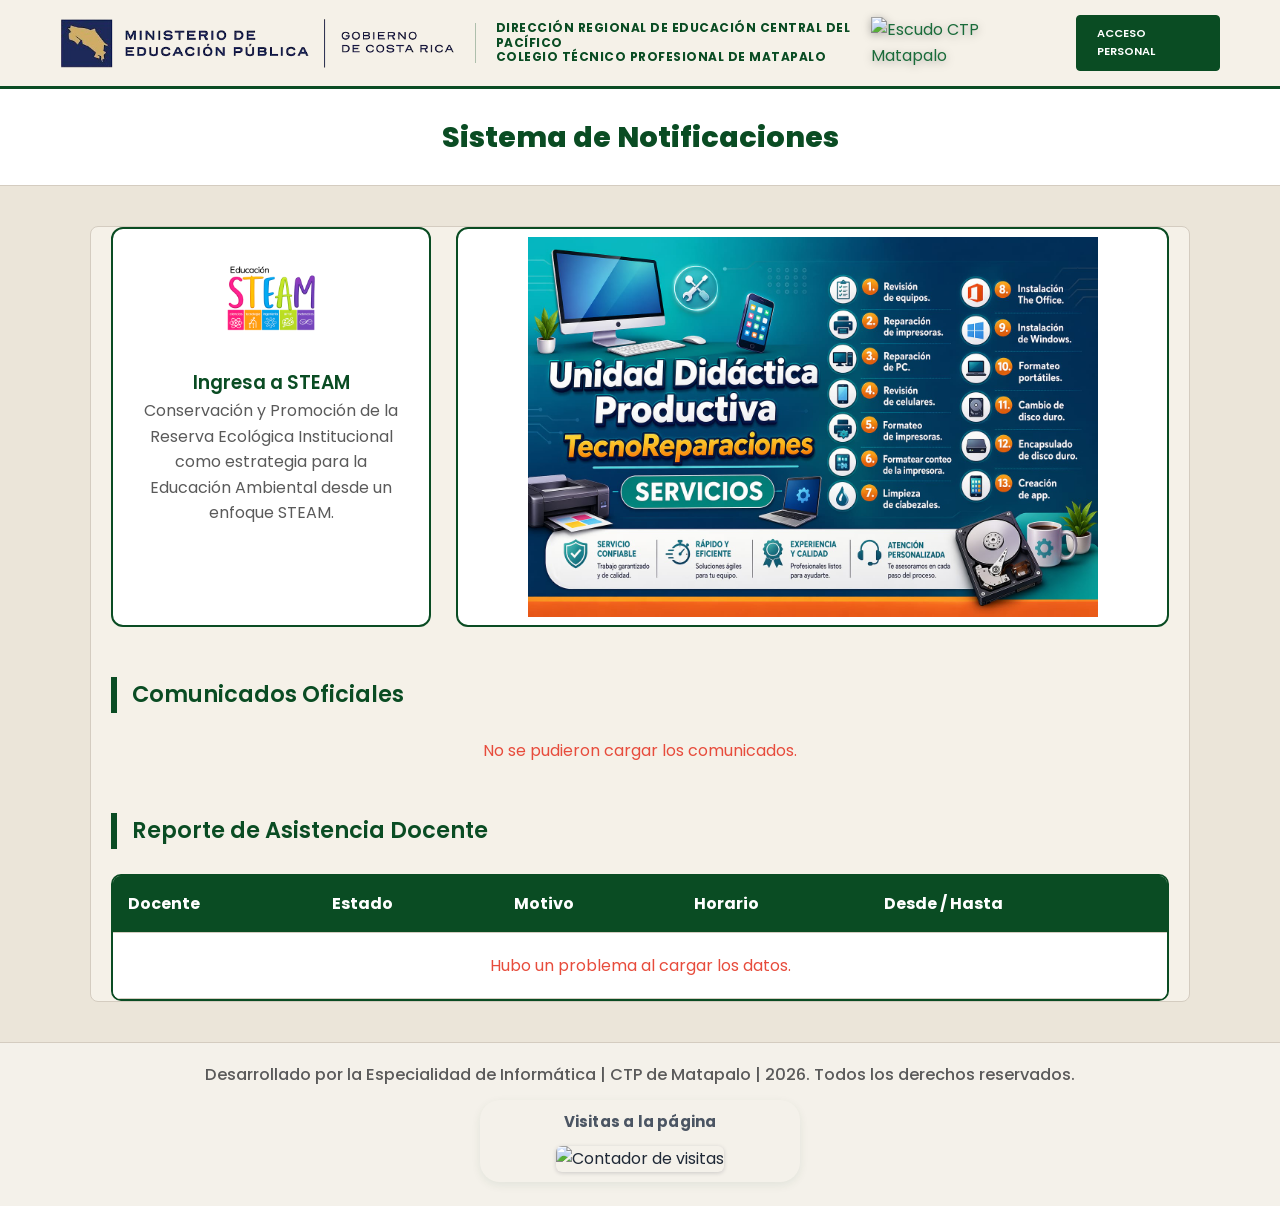
==== index.html @ ef83e0b7 "fix: use Costa Rica timezone for date filters" ====
﻿<!DOCTYPE html>
<html lang="es">

<head>
    <meta charset="UTF-8">
    <meta name="viewport" content="width=device-width, initial-scale=1.0">
    <title>CTP de Matapalo - Sitio Oficial </title>
    <link rel="icon" type="image/png" href="img/logo_colegio_nuevo.png">


    <link href="https://fonts.googleapis.com/css2?family=Poppins:wght@300;400;600;700&display=swap" rel="stylesheet">
    <link rel="stylesheet" href="css/stylo.css">
    <style>
        .site-footer {
            margin-top: 34px;
            padding: 20px 16px 24px;
            border-top: 1px solid var(--borde);
            background: rgba(255, 255, 255, 0.45);
        }
        .footer-content {
            max-width: 1100px;
            margin: 0 auto;
            text-align: center;
            color: #1f2937;
        }
        .footer-content p {
            margin: 0;
            font-size: 1.02rem;
            line-height: 1.5;
        }
        .footer-visitas {
            margin-top: 12px;
            display: flex;
            justify-content: center;
            align-items: center;
            gap: 12px;
            margin-left: auto;
            margin-right: auto;
            box-shadow: 0 3px 10px rgba(10, 76, 35, 0.08);
        }
        .footer-visitas-label {
            color: #4b5563;
            font-weight: 700;
            font-size: 0.94rem;
            letter-spacing: 0.2px;
        }
        .footer-visitas-badge {
            max-width: 100%;
            height: auto;
            border-radius: 6px;
            box-shadow: 0 1px 4px rgba(17, 24, 39, 0.18);
        }
        @media (max-width: 600px) {
            .site-footer { padding: 18px 12px 22px; }
            .footer-content p { font-size: 0.95rem; }
            .footer-visitas { gap: 8px; padding: 9px 10px; border-radius: 14px; }
            .footer-visitas-label { font-size: 0.9rem; }
        }
    </style>
</head>

<body class="page-index">

    <header class="header">
        <div class="header-container">
            <div class="header-logos-left">
                <img src="img/LOGO_MEP-removebg-preview.png" class="logo-mep" alt="MEP Costa Rica">
                <div class="divider"></div>
                <div class="logo-gobierno">
                    <strong>Dirección Regional de Educación Central del Pacífico</strong><br>
                    <strong>Colegio Técnico Profesional de Matapalo</strong><br>
                </div>
            </div>

            <div class="nav-right">
                <a href="index.html" title="Inicio">
                    <img src="img/logo_colegio_nuevo.png" class="logo-escudo" alt="Escudo CTP Matapalo">
                </a>
                <a href="registrarme.html" class="btn-login">Acceso Personal</a>
            </div>
        </div>
    </header>

    <section class="main-title-bar">
        <h1><i class="fas fa-bell"></i> Sistema de Notificaciones</h1>
    </section>

    <main class="container">
        <div class="grid-superior">
            <section class="card-steam">
                <a href="galeria.html"><img src="img/steam.png" alt="STEAM"></a>
                <h3>Ingresa a STEAM</h3>
                <p>Conservación y Promoción de la Reserva Ecológica Institucional como estrategia para la Educación Ambiental desde un enfoque STEAM. </p>
            </section>

            <section class="carousel-box">
                <div class="carousel">
                    <div class="slides" id="slides">
                        <img src="img/info.jpeg" alt="Actividad institucional 1">
                        <img src="img/20abril2.jpeg" alt="Actividad institucional 2">
                        <img src="img/huevos1.jpeg" alt="Actividad institucional 3">
                        <img src="img/ciencia.jpeg" alt="Actividad institucional 4">
                        <img src="img/cuatro.jpeg" alt="Actividad institucional 5">
                        <img src="img/lau.jpeg" alt="Actividad institucional 6">
                        <img src="img/23ab.jpeg" alt="Actividad institucional 7">
                        <img src="img/23abb.jpeg" alt="Actividad institucional 8">
                        <img src="img/23abbb.jpeg" alt="Actividad institucional 9">
                    </div>
                </div>
            </section>
        </div>

        <section>
            <h2 class="titulo-seccion">Comunicados Oficiales</h2>
            <div class="comunicados-grid" id="contenedorComunicados">
                <p style="text-align: center; grid-column: 1/-1;">Cargando anuncios oficiales...</p>
            </div>
        </section>

        <section style="margin-top: 50px;">
            <h2 class="titulo-seccion">Reporte de Asistencia Docente</h2>
            <div class="tabla-scroll">
                <div class="tabla-container">
                    <table>
                        <thead>
                            <tr>
                                <th>Docente</th>
                                <th>Estado</th>
                                <th>Motivo</th>
                                <th>Horario</th>
                                <th>Desde / Hasta</th>
                            </tr>
                        </thead>
                        <tbody id="tablaAusencias">
                            <tr>
                                <td colspan="4" style="text-align:center; padding: 30px; color: #666;"><i class="fas fa-spinner fa-spin"></i> Actualizando datos...</td>
                            </tr>
                        </tbody>
                    </table>
                </div>
            </div>
        </section>
    </main>

    <script>
        let idx = 0;
        setInterval(() => {
            const slides = document.getElementById("slides");
            if (slides) {
                idx = (idx + 1) % slides.children.length;
                slides.style.transform = `translateX(-${idx * 100}%)`;
            }
        }, 5000);

        const SUPABASE_URL = 'https://etdcmuikvtnqfcnlvodh.supabase.co';
        const SUPABASE_KEY = 'eyJhbGciOiJIUzI1NiIsInR5cCI6IkpXVCJ9.eyJpc3MiOiJzdXBhYmFzZSIsInJlZiI6ImV0ZGNtdWlrdnRucWZjbmx2b2RoIiwicm9sZSI6ImFub24iLCJpYXQiOjE3NzU1OTQ1ODcsImV4cCI6MjA5MTE3MDU4N30.8JHWlTxYRSYEkpipqesHVBKn7QomTXJYHp6Nm6SzU4A';

        const headers = {
            "apikey": SUPABASE_KEY,
            "Authorization": `Bearer ${SUPABASE_KEY}`,
            "Content-Type": "application/json"
        };

        async function cargarComunicados() {
            const contenedor = document.getElementById("contenedorComunicados");
            try {
                const res = await fetch(`${SUPABASE_URL}/rest/v1/comunicados?select=*&order=creado_en.desc&limit=6`, {
                    headers
                });
                const datos = await res.json();
                if (!datos || datos.length === 0) {
                    contenedor.innerHTML = "<p style='grid-column:1/-1; text-align:center; color: #666;'><i class='fas fa-info-circle' style='color: #3498db; font-size: 1.5rem; display:block; margin-bottom: 10px;'></i>No hay anuncios institucionales recientes.</p>";
                    return;
                }
                contenedor.innerHTML = "";
                datos.forEach(c => {
                    contenedor.innerHTML += `
                        <article class="comunicado-card">
                            <div class="com-content">
                                <h3 class="com-titulo">${c.titulo}</h3>
                                <p class="com-contenido">${c.contenido}</p>
                            </div>
                            <div class="com-footer">
                                <span class="com-autor"><i class="fas fa-user-circle"></i> ${c.autor || 'DIRECCIÓN'}</span>
                            </div>
                        </article>`;
                });
            } catch (e) {
                console.error(e);
                contenedor.innerHTML = "<p style='grid-column:1/-1; text-align:center; color:#e74c3c;'><i class='fas fa-exclamation-circle'></i> No se pudieron cargar los comunicados.</p>";
            }
        }

        function obtenerFechaCostaRica() {
            const partes = new Intl.DateTimeFormat('en-CA', {
                timeZone: 'America/Costa_Rica',
                year: 'numeric',
                month: '2-digit',
                day: '2-digit'
            }).formatToParts(new Date());
            const anio = partes.find(p => p.type === 'year')?.value || '0000';
            const mes = partes.find(p => p.type === 'month')?.value || '00';
            const dia = partes.find(p => p.type === 'day')?.value || '00';
            return `${anio}-${mes}-${dia}`;
        }

        function obtenerFechaCostaRicaDesde(fecha) {
            const partes = new Intl.DateTimeFormat('en-CA', {
                timeZone: 'America/Costa_Rica',
                year: 'numeric',
                month: '2-digit',
                day: '2-digit'
            }).formatToParts(fecha);
            const anio = partes.find(p => p.type === 'year')?.value || '0000';
            const mes = partes.find(p => p.type === 'month')?.value || '00';
            const dia = partes.find(p => p.type === 'day')?.value || '00';
            return `${anio}-${mes}-${dia}`;
        }

        function obtenerHoraCostaRica() {
            const partes = new Intl.DateTimeFormat('en-GB', {
                timeZone: 'America/Costa_Rica',
                hour: '2-digit',
                minute: '2-digit',
                hour12: false
            }).formatToParts(new Date());
            const hora = Number(partes.find(p => p.type === 'hour')?.value || 0);
            const minuto = Number(partes.find(p => p.type === 'minute')?.value || 0);
            return hora * 60 + minuto;
        }

        async function cargarAusencias() {
            const tabla = document.getElementById("tablaAusencias");
            const hoy = obtenerFechaCostaRica();
            const manana = new Date(`${hoy}T00:00:00-06:00`);
            manana.setDate(manana.getDate() + 1);
            const mananaStr = obtenerFechaCostaRicaDesde(manana);
            try {
                const res = await fetch(`${SUPABASE_URL}/rest/v1/ausencias?fecha=lte.${mananaStr}&fecha_fin=gte.${hoy}&select=*`, {
                    headers
                });
                const datos = await res.json();

                if (!datos || datos.length === 0) {
                    tabla.innerHTML = "<tr><td colspan='5' style='text-align:center; padding:30px; color:#666;'><i class='fas fa-check-circle' style='color: #27ae60; font-size: 1.5rem; display:block; margin-bottom: 10px;'></i>Todos los docentes están presentes hoy y mañana.</td></tr>";
                    return;
                }

                tabla.innerHTML = "";
                const horaActual = obtenerHoraCostaRica(); // minutos desde medianoche en Costa Rica
                const pasaronLas12 = horaActual >= 12 * 60;        // >= 12:00
                const pasaronLas1630 = horaActual >= 16 * 60 + 30; // >= 16:30

                datos.forEach(a => {
                    const formatearFecha = (fechaOriginal) => {
                        if (!fechaOriginal) return 'N/A';
                        const partes = fechaOriginal.split('-');
                        if (partes.length === 3) {
                            return `${partes[2]}/${partes[1]}/${partes[0]}`;
                        }
                        return fechaOriginal;
                    };

                    const horarioTexto = a.horario || 'Todo el día';
                    const esHoy = a.fecha === hoy;

                    // Ocultar mañanas de hoy si ya pasaron las 12:00
                    if (esHoy && horarioTexto === 'Mañana' && pasaronLas12) return;
                    // Ocultar tardes de hoy si ya pasaron las 16:30
                    if (esHoy && horarioTexto === 'Tarde' && pasaronLas1630) return;

                    const fechaInicio = formatearFecha(a.fecha);
                    const fechaFin = formatearFecha(a.fecha_fin);
                    const horarioColor = horarioTexto === 'Mañana' ? '#e3f2fd' : horarioTexto === 'Tarde' ? '#fff8e1' : '#f3e5f5';
                    const horarioTextColor = horarioTexto === 'Mañana' ? '#1565c0' : horarioTexto === 'Tarde' ? '#f57f17' : '#6a1b9a';
                    tabla.innerHTML += `
                        <tr>
                            <td><strong>${a.nombre}</strong></td>
                            <td style="color:#c62828; font-weight:bold;">Ausente</td>
                            <td><span style="background:#ffebee; color:#c62828; padding:3px 8px; border-radius:4px; font-size:0.75rem;">${a.razon}</span></td>
                            <td><span style="background:${horarioColor}; color:${horarioTextColor}; padding:3px 8px; border-radius:4px; font-size:0.75rem; font-weight:bold;">${horarioTexto}</span></td>
                            <td><small>${fechaInicio} al ${fechaFin}</small></td>
                        </tr>`;
                });

                if (tabla.innerHTML === "") {
                    tabla.innerHTML = "<tr><td colspan='5' style='text-align:center; padding:30px; color:#666;'><i class='fas fa-check-circle' style='color: #27ae60; font-size: 1.5rem; display:block; margin-bottom: 10px;'></i>Todos los docentes están presentes hoy y mañana.</td></tr>";
                }
            } catch (e) {
                console.error(e);
                tabla.innerHTML = "<tr><td colspan='5' style='text-align:center; padding:20px; color:#e74c3c;'><i class='fas fa-exclamation-triangle'></i> Hubo un problema al cargar los datos.</td></tr>";
            }
        }

        window.onload = () => {
            cargarComunicados();
            cargarAusencias();
        };
    </script>
</body>

<footer class="site-footer">
    <div class="footer-content">
        <p>Desarrollado por la Especialidad de Informática | CTP de Matapalo | 2026. Todos los derechos reservados.</p>
        <div class="footer-visitas" aria-label="Contador de visitas">
            <span class="footer-visitas-label">Visitas a la página</span>
            <!-- Contador de visitas usando visitorbadge.io -->
            <img class="footer-visitas-badge" src="https://api.visitorbadge.io/api/visitors?path=sistema-informacion-ctp-matapalo.ed.cr&countColor=%232980b9" alt="Contador de visitas">
        </div>
    </div>
</footer>

</html>
---- css/stylo.css ----
/* ESTILOS GLOBALES - TEMA VERDE OSCURO & CREMA */

* {
    margin: 0;
    padding: 0;
    box-sizing: border-box;
}

body {
    font-family: 'Poppins', sans-serif;
    background: #ebe5d9;
    color: #333;
    line-height: 1.6;
    min-height: 100vh;
}

/* COLORES PRINCIPALES */
:root {
    --verde-oscuro: #0a4c23;
    --verde-claro: #1a6b3a;
    --crema: #f5f1e8;
    --blanco: #ffffff;
    --texto-principal: #0a4c23;
    --texto-gris: #5a5a5a;
    --borde: #d4ccc0;
    --dorado: #d4a256;
}

/* HEADERS Y TÍTULOS */
h1, h2, h3, h4, h5, h6 {
    color: var(--verde-oscuro);
    font-weight: 600;
}

/* BOTONES */
button, .btn {
    background: var(--verde-claro);
    color: white;
    border: none;
    padding: 10px 20px;
    border-radius: 6px;
    cursor: pointer;
    font-weight: bold;
    transition: all 0.3s ease;
}

button:hover, .btn:hover {
    background: var(--verde-oscuro);
    transform: translateY(-2px);
    box-shadow: 0 4px 12px rgba(10, 76, 35, 0.2);
}

/* INPUTS Y FORMULARIOS */
input, textarea, select {
    background: white;
    border: 1px solid var(--borde);
    color: #333;
    padding: 10px 12px;
    border-radius: 6px;
    font-size: 14px;
}

input::placeholder, textarea::placeholder {
    color: #999;
}

input:focus, textarea:focus, select:focus {
    outline: none;
    border-color: var(--verde-claro);
    box-shadow: 0 0 5px rgba(10, 76, 35, 0.2);
}

/* TABLAS */
table {
    width: 100%;
    border-collapse: collapse;
    background: white;
}

thead {
    background: var(--verde-oscuro);
    color: white;
}

tr:hover {
    background: rgba(10, 76, 35, 0.05);
}

td, th {
    padding: 12px;
    text-align: left;
    border-bottom: 1px solid var(--borde);
    color: #333;
}

th {
    font-weight: bold;
    color: white;
}

/* TARJETAS Y CONTENEDORES */
.card, .container, .box {
    background: var(--crema);
    border: 1px solid var(--borde);
    border-radius: 8px;
    padding: 20px;
    margin: 10px 0;
}

/* MENSAJES */
.success, .exito {
    background: #e8f5e9;
    color: #2e7d32;
    border: 1px solid #0a4c23;
    padding: 12px;
    border-radius: 6px;
}

.error {
    background: #ffebee;
    color: #c62828;
    border: 1px solid #d9534f;
    padding: 12px;
    border-radius: 6px;
}

.warning {
    background: #fff3e0;
    color: #e65100;
    border: 1px solid #d4a256;
    padding: 12px;
    border-radius: 6px;
}

/* LINKS */
a {
    color: var(--verde-claro);
    text-decoration: none;
    transition: 0.3s;
}

a:hover {
    color: var(--verde-oscuro);
    text-decoration: underline;
}
/* Extracted from galeria.html */

        :root {
            --verde-base: #0a4c23;
            --verde-suave: #ebe5d9;
            --fondo-sitio: #ebe5d9;
            --blanco: #ffffff;
            --texto-titulo: #0a4c23;
            --texto-cuerpo: #333333;
            --texto-gris: #5a5a5a;
            --borde: #d4ccc0;
            --sombra-card: 0 12px 30px rgba(10, 76, 35, 0.12);
        }

        .page-galeria * {
            margin: 0;
            padding: 0;
            box-sizing: border-box;
        }

        .page-galeria {
            overflow-x: hidden;
            font-family: 'Poppins', sans-serif;
            background:
                radial-gradient(circle at top right, rgba(26, 107, 58, 0.12), transparent 42%),
                radial-gradient(circle at bottom left, rgba(10, 76, 35, 0.08), transparent 40%),
                var(--fondo-sitio);
            color: var(--texto-cuerpo);
            line-height: 1.6;
            min-height: 100vh;
        }

        .page-galeria img, .page-galeria video {
            max-width: 100%;
            height: auto;
        }

        /* HEADER CREMA - MEJOR VISIBILIDAD DE LOGOS */
        .page-galeria .header {
            background-color: #f5f1e8;
            padding: 15px 0;
            color: #0a4c23;
            box-shadow: 0 2px 8px rgba(0,0,0,0.1);
            border-bottom: 3px solid var(--verde-base);
        }

        .page-galeria .header-container {
            max-width: 1200px;
            margin: 0 auto;
            display: flex;
            justify-content: space-between;
            align-items: center;
            padding: 0 20px;
        }

        .page-galeria .header-logos-left {
            display: flex;
            align-items: center;
            gap: 20px;
        }

        /* LOGO MEP */
        .page-galeria .logo-mep {
            height: 50px;
            object-fit: contain;
        }

        .page-galeria .divider {
            width: 1px;
            height: 40px;
            background-color: rgba(10, 76, 35, 0.3);
        }

        .page-galeria .logo-gobierno {
            text-align: left;
            text-transform: uppercase;
            font-size: 0.75rem;
            letter-spacing: 0.5px;
            line-height: 1.2;
            color: #0a4c23;
        }

        .page-galeria .nav-right {
            display: flex;
            align-items: center;
            gap: 30px;
        }

        .page-galeria .logo-escudo {
            height: 120px;
            filter: drop-shadow(0px 2px 4px rgba(0,0,0,0.3));
        }

        .page-galeria .btn-login {
            padding: 9px 20px;
            border-radius: 4px;
            background-color: var(--verde-base);
            color: white;
            text-decoration: none;
            font-weight: 600;
            font-size: 0.7rem;
            text-transform: uppercase;
            border: 1px solid var(--verde-base);
            transition: 0.3s;
        }

        .page-galeria .btn-login:hover {
            background-color: white;
            color: var(--verde-base);
        }

        /* BARRA DE TÍTULO */
        .page-galeria .main-title-bar {
            background: white;
            padding: 25px 0;
            text-align: center;
            border-bottom: 3px solid var(--verde-base);
        }

        .page-galeria .main-title-bar h1 {
            margin: 0;
            color: var(--texto-titulo);
            font-size: 1.8rem;
            font-weight: 800;
        }

        .page-galeria .main-title-bar p {
            margin-top: 8px;
            color: var(--texto-gris);
            font-size: 0.95rem;
        }

        .page-galeria .galeria-wrap {
            max-width: 1260px;
            margin: 30px auto 40px;
            padding: 0 20px;
        }

        /* GALERÍA */
        .page-galeria .galeria {
            display: grid;
            grid-template-columns: repeat(auto-fit, minmax(240px, 1fr));
            gap: 22px;
        }

        /* TARJETAS */
        .page-galeria .item {
            background: var(--blanco);
            border-radius: 14px;
            overflow: hidden;
            box-shadow: var(--sombra-card);
            transition: transform 0.35s ease, box-shadow 0.35s ease;
            border: 1px solid var(--borde);
            position: relative;
        }

        .page-galeria .item:hover {
            transform: translateY(-6px);
            box-shadow: 0 18px 28px rgba(10, 76, 35, 0.2);
            border-color: rgba(10, 76, 35, 0.35);
        }

        .page-galeria .item::after {
            content: "";
            position: absolute;
            inset: 0;
            background: linear-gradient(135deg, transparent 65%, rgba(10, 76, 35, 0.16));
            opacity: 0;
            transition: opacity 0.35s ease;
            pointer-events: none;
        }

        .page-galeria .item:hover::after {
            opacity: 1;
        }

        /* IMÁGENES Y VIDEOS */
        .page-galeria .item img,
        .page-galeria .item video {
            width: 100%;
            height: 220px;
            object-fit: cover;
            transition: transform 0.35s ease;
            cursor: pointer;
        }

        .page-galeria .item:hover img,
        .page-galeria .item:hover video {
            transform: scale(1.05);
        }

        /* RESPONSIVE */
        @media (max-width: 768px) {
            .page-galeria .header-container {
                flex-direction: column;
                gap: 15px;
                text-align: center;
            }
            .page-galeria .logo-gobierno {
                font-size: 0.7rem;
                text-align: center;
            }
            .page-galeria .header-logos-left {
                flex-direction: column;
                justify-content: center;
            }
            .page-galeria .divider {
                display: none;
            }
            .page-galeria .tabla-container, .page-galeria .overflow-auto, .page-galeria .tabla-scroll {
                width: 100%;
                overflow-x: auto;
                -webkit-overflow-scrolling: touch;
                display: block;
            }
            .page-galeria .tabla-container table, .page-galeria .overflow-auto table, .page-galeria .tabla-scroll table {
                white-space: nowrap;
                min-width: max-content;
            }
            .page-galeria .main-title-bar h1 {
                font-size: 1.5rem;
            }

            .page-galeria .galeria {
                grid-template-columns: repeat(auto-fill, minmax(200px, 1fr));
                gap: 15px;
            }

            .page-galeria .item img,
            .page-galeria .item video {
                height: 180px;
            }
        }

        @media (max-width: 480px) {
            .page-galeria .header-container {
                flex-wrap: wrap;
                gap: 10px;
            }

            .page-galeria .nav-right {
                gap: 15px;
            }

            .page-galeria .logo-mep {
                height: 40px;
            }

            .page-galeria .logo-escudo {
                height: 60px;
            }

            .page-galeria .main-title-bar h1 {
                font-size: 1.35rem;
            }

            .page-galeria .main-title-bar p {
                padding: 0 16px;
            }
        }
        /* MODAL LIGHTBOX */
        .page-galeria .modal-lightbox {
            display: none;
            position: fixed;
            z-index: 1000;
            padding-top: 50px;
            left: 0;
            top: 0;
            width: 100%;
            height: 100%;
            overflow: hidden;
            background-color: rgba(0, 0, 0, 0.9);
            justify-content: center;
            align-items: center;
            opacity: 0;
            transition: opacity 0.3s ease;
        }

        .page-galeria .modal-lightbox.show {
            opacity: 1;
        }

        .page-galeria .modal-content-lightbox {
            margin: auto;
            display: block;
            width: auto;
            max-width: 90%;
            max-height: 85vh;
            border-radius: 8px;
            box-shadow: 0 4px 15px rgba(0,0,0,0.5);
            transform: scale(0.9);
            transition: transform 0.3s ease;
            object-fit: contain;
        }

        .page-galeria .modal-lightbox.show .modal-content-lightbox {
            transform: scale(1);
        }

        .page-galeria .close-lightbox {
            position: absolute;
            top: 25px;
            right: 35px;
            color: #f1f1f1;
            font-size: 40px;
            font-weight: bold;
            transition: 0.3s;
            cursor: pointer;
            z-index: 1001;
        }

        .page-galeria .close-lightbox:hover,
        .page-galeria .close-lightbox:focus {
            color: var(--dorado);
            text-decoration: none;
            transform: scale(1.1);
        }

        @media (max-width: 600px) {
            .page-galeria .header-container {
                flex-direction: column;
                gap: 15px;
                text-align: center;
            }
            .page-galeria .close-lightbox {
                top: 15px;
                right: 20px;
                font-size: 35px;
            }
        }
    

/* Extracted from index.html */

        :root {
            --verde-base: #0a4c23;
            --verde-suave: #ebe5d9;
            --fondo-sitio: #ebe5d9;
            --blanco: #ffffff;
            --texto-titulo: #0a4c23;
            --texto-cuerpo: #333333;
            --texto-gris: #5a5a5a;
            --borde: #d4ccc0;
        }

        .page-index * {
            box-sizing: border-box;
            margin: 0;
            padding: 0;
        }

        .page-index {
            font-family: 'Poppins', sans-serif;
            background-color: var(--fondo-sitio);
            color: var(--texto-cuerpo);
            line-height: 1.6;
            overflow-x: hidden;
            position: relative; /* Para la marca de agua */
        }
        
        .page-index::after {
            content: "";
            position: fixed;
            top: 25vh; /* Inicia más abajo, debajo de la barra blanca */
            bottom: 10vh; /* Termina antes de llegar abajo */
            left: 15vw; /* Márgenes laterales */
            right: 15vw;
            background-image: url('../img/logo_colegio_nuevo.png');
            background-repeat: no-repeat;
            background-position: center;
            background-size: contain; /* Obliga a la imagen a mostrarse COMPLETA sin cortar NUNCA */
            opacity: 0.15; /* Aumentar opacidad para que resalte más */
            z-index: 0; /* Colocarlo por encima del fondo (background-color) de la web */
            pointer-events: none;
        }

        .page-index img, .page-index video {
            max-width: 100%;
            height: auto;
        }

        /* HEADER CREMA - MEJOR VISIBILIDAD DE LOGOS */
        .page-index .header {
            background-color: #f5f1e8;
            padding: 15px 0;
            color: #0a4c23;
            box-shadow: 0 2px 8px rgba(0,0,0,0.1);
            border-bottom: 3px solid var(--verde-base);
        }

        .page-index .header-container {
            max-width: 1200px;
            margin: 0 auto;
            display: flex;
            justify-content: space-between;
            align-items: center;
            padding: 0 20px;
        }

        .page-index .header-logos-left {
            display: flex;
            align-items: center;
            gap: 20px;
        }

        /* LOGO MEP */
        .page-index .logo-mep {
            height: 50px;
            object-fit: contain;
        } 

        .page-index .divider {
            width: 1px;
            height: 40px;
            background-color: rgba(10, 76, 35, 0.3);
        }

        .page-index .logo-gobierno {
            text-align: left;
            text-transform: uppercase;
            font-size: 0.75rem;
            letter-spacing: 0.5px;
            line-height: 1.2;
        }

        .page-index .nav-right {
            display: flex;
            align-items: center;
            gap: 30px;
        }

        .page-index .logo-escudo { 
            height: 100px;
            filter: drop-shadow(0px 2px 4px rgba(0,0,0,0.3));
        }

        .page-index .btn-login {
            padding: 9px 20px;
            border-radius: 4px;
            background-color: var(--verde-base);
            color: white;
            text-decoration: none;
            font-weight: 600;
            font-size: 0.7rem;
            text-transform: uppercase;
            border: 1px solid var(--verde-base);
            transition: 0.3s;
        }

        .page-index .btn-login:hover {
            background-color: white;
            color: var(--verde-base);
        }

        /* BARRA DE TÍTULO */
        .page-index .main-title-bar {
            background: white;
            padding: 25px 0;
            text-align: center;
            border-bottom: 1px solid var(--borde);
        }

        .page-index .main-title-bar h1 {
            margin: 0;
            color: var(--texto-titulo);
            font-size: 1.8rem;
            font-weight: 800;
        }

        /* CONTENIDO */
        .page-index .container { max-width: 1100px; margin: 40px auto; padding: 0 20px; }

        .page-index .grid-superior { 
            display: grid; 
            grid-template-columns: 320px 1fr; 
            gap: 25px; 
            margin-bottom: 50px; 
        }

        .page-index .card-steam {
            background: var(--blanco);
            padding: 30px;
            border-radius: 12px;
            text-align: center;
            border: 2px solid var(--verde-base);
            color: var(--texto-cuerpo);
        }

        .page-index .card-steam h3 {
            color: var(--texto-titulo);
        }

        .page-index .card-steam p {
            color: var(--texto-gris);
        }

        .page-index .card-steam img { width: 130px; margin-bottom: 15px; }

        .page-index .carousel-box {
            background: var(--blanco);
            padding: 8px;
            border-radius: 12px;
            border: 2px solid var(--verde-base);
        }

        .page-index .carousel { overflow: hidden; border-radius: 8px; height: 380px; position: relative; background-color: var(--blanco); }
        .page-index .slides { display: flex; transition: transform 0.8s ease; height: 100%; }
        .page-index .slides img { width: 100%; height: 100%; min-width: 100%; object-fit: contain; background: var(--blanco); }

        .page-index .titulo-seccion {
            font-size: 1.4rem;
            margin-bottom: 25px;
            color: var(--texto-titulo);
            border-left: 6px solid var(--verde-base);
            padding-left: 15px;
        }

        .page-index .comunicados-grid { 
            display: grid; 
            grid-template-columns: repeat(auto-fill, minmax(320px, 1fr)); 
            gap: 20px; 
            margin-bottom: 50px; 
        }

        .page-index .comunicado-card {
            background: var(--blanco);
            padding: 20px;
            border-radius: 10px;
            border: 1px solid var(--borde);
            position: relative;
            transition: 0.3s;
            color: var(--texto-cuerpo);
            display: flex;
            flex-direction: column;
            height: 100%;
            min-height: 200px;
        }

        .page-index .comunicado-card .com-content {
            flex: 1;
            display: flex;
            flex-direction: column;
            gap: 12px;
        }

        .page-index .comunicado-card .com-titulo {
            margin: 0;
            color: #1b5e20;
            font-size: 1.1rem;
            font-weight: 700;
            line-height: 1.3;
        }

        .page-index .comunicado-card .com-contenido {
            font-size: 0.95rem;
            margin: 0;
            color: var(--texto-gris);
            line-height: 1.5;
            flex: 1;
        }

        .page-index .comunicado-card .com-footer {
            margin-top: 15px;
            padding-top: 15px;
            border-top: 1px solid #e8e8e8;
            display: flex;
            align-items: center;
            justify-content: flex-start;
        }

        .page-index .comunicado-card .com-autor {
            font-size: 0.75rem;
            color: #888;
            font-weight: 600;
            display: flex;
            align-items: center;
            gap: 6px;
            text-transform: uppercase;
            letter-spacing: 0.5px;
        }

        .page-index .comunicado-card .com-autor i {
            font-size: 0.85rem;
            color: #1b5e20;
        }

        .page-index .comunicado-card:hover {
            transform: translateY(-3px);
            background: var(--verde-suave);
            border-color: var(--verde-base);
            box-shadow: 0 4px 12px rgba(10, 76, 35, 0.15);
        }

        .page-index .comunicado-card::before {
            content: "";
            position: absolute;
            top: 0; left: 0; right: 0;
            height: 4px;
            background: var(--verde-base);
            border-radius: 10px 10px 0 0;
        }

        .page-index .tabla-container { background: var(--blanco); border-radius: 10px; border: 2px solid var(--verde-base); overflow: hidden; }
        .page-index .tabla-scroll { overflow-x: auto; }
        .page-index table { width: 100%; border-collapse: collapse; }
        .page-index th { text-align: left; padding: 15px; background: var(--verde-base); color: white; font-weight: bold; }
        .page-index tbody tr { border-bottom: 1px solid var(--borde); }
        .page-index tbody tr:hover { background: var(--verde-suave); }
        .page-index tbody td { padding: 15px; color: var(--texto-cuerpo); }

        @media (max-width: 900px) {
            .page-index .header-container { flex-direction: column; gap: 20px; text-align: center; }
            .page-index .grid-superior { grid-template-columns: 1fr; }
            .page-index .nav-right { width: 100%; justify-content: center; }
            .page-index .carousel { height: 300px; }
        }

        @media (max-width: 600px) {
            .page-index .header-container {
                flex-direction: column;
                gap: 15px;
                text-align: center;
            }
            .page-index .logo-gobierno {
                font-size: 0.7rem;
                text-align: center;
            }
            .page-index .header-logos-left {
                flex-direction: column;
                justify-content: center;
            }
            .page-index .divider {
                display: none;
            }
            .page-index .tabla-container, .page-index .overflow-auto, .page-index .tabla-scroll {
                width: 100%;
                overflow-x: auto;
                -webkit-overflow-scrolling: touch;
                display: block;
            }
            .page-index .tabla-container table, .page-index .overflow-auto table, .page-index .tabla-scroll table {
                white-space: nowrap;
                min-width: max-content;
            }
            .page-index .logo-mep { height: 40px; }
            .page-index .logo-escudo { height: 60px; }
            .page-index .main-title-bar h1 { font-size: 1.3rem; padding: 0 12px; }
            .page-index .container { margin: 24px auto; padding: 0 14px; }
            .page-index .card-steam { padding: 22px; }
            .page-index .comunicados-grid { grid-template-columns: 1fr; }
            .page-index .titulo-seccion { font-size: 1.15rem; margin-bottom: 16px; }
            .page-index th, .page-index tbody td { padding: 10px; font-size: 0.86rem; }
            .page-index .btn-login { padding: 8px 12px; font-size: 0.65rem; }
            .page-index .carousel { height: 240px; }
        }
    

/* Extracted from registrarme.html */

:root {
    --verde-base: #0a4c23;
    --verde-claro: #1a6b3a;
    --crema: #f5f1e8;
    --fondo: #ebe5d9;
    --blanco: #ffffff;
    --texto-cuerpo: #333333;
    --texto-gris: #5a5a5a;
    --borde: #d4ccc0;
}

.page-registrarme * {
    margin: 0;
    padding: 0;
    box-sizing: border-box;
}

.page-registrarme {
    overflow-x: hidden;
    background:
        radial-gradient(circle at top right, rgba(26, 107, 58, 0.1), transparent 40%),
        radial-gradient(circle at bottom left, rgba(10, 76, 35, 0.08), transparent 38%),
        #ebe5d9;
    font-family: 'Poppins', sans-serif;
    min-height: 100vh;
    margin: 0;
    padding: 0;
    color: var(--texto-cuerpo);
    position: relative;
}

.page-registrarme::after {
    content: "";
    position: fixed;
    top: 25vh;
    bottom: 10vh;
    left: 15vw;
    right: 15vw;
    background-image: url('../img/logo_colegio_nuevo.png');
    background-repeat: no-repeat;
    background-position: center;
    background-size: contain;
    opacity: 0.15;
    z-index: 0;
    pointer-events: none;
}

.page-registrarme .header {
    background-color: var(--crema);
    padding: 15px 0;
    color: var(--verde-base);
    box-shadow: 0 2px 8px rgba(0,0,0,0.1);
    border-bottom: 3px solid var(--verde-base);
}

.page-registrarme .header-container {
    max-width: 1200px;
    margin: 0 auto;
    display: flex;
    justify-content: space-between;
    align-items: center;
    padding: 0 20px;
}

.page-registrarme .header-logos-left {
    display: flex;
    align-items: center;
    gap: 20px;
}

.page-registrarme .logo-mep {
    height: 50px;
    object-fit: contain;
}

.page-registrarme .divider {
    width: 1px;
    height: 40px;
    background-color: rgba(10, 76, 35, 0.3);
}

.page-registrarme .logo-gobierno {
    text-align: left;
    text-transform: uppercase;
    font-size: 0.75rem;
    letter-spacing: 0.5px;
    line-height: 1.2;
    color: var(--verde-base);
}

.page-registrarme .nav-right {
    display: flex;
    align-items: center;
    gap: 30px;
}

.page-registrarme .logo-escudo {
    height: 85px;
    filter: drop-shadow(0px 2px 4px rgba(0,0,0,0.3));
}

.page-registrarme .login-page {
    display: flex;
    justify-content: center;
    align-items: center;
    min-height: calc(100vh - 190px);
    padding: 35px 20px 45px;
}

.page-registrarme .main-title-bar {
    background: var(--blanco);
    border-bottom: 3px solid var(--verde-base);
    padding: 22px 0;
    text-align: center;
}

.page-registrarme .main-title-bar h1 {
    margin: 0;
    color: var(--verde-base);
    font-size: 1.65rem;
    font-weight: 800;
}

.page-registrarme .main-title-bar p {
    margin-top: 8px;
    color: var(--texto-gris);
    font-size: 0.95rem;
}

.page-registrarme .login-wrapper {
    width: 100%;
    max-width: 420px;
}

.page-registrarme .login-header {
    text-align: center;
    margin-bottom: 30px;
    color: #0a4c23;
}

.page-registrarme .logo-container {
    display: flex;
    justify-content: center;
    gap: 15px;
    margin-bottom: 15px;
    align-items: center;
}

.page-registrarme .logo-container img {
    height: 70px;
    filter: brightness(0) invert(1);
}

.page-registrarme .login-header h1 {
    font-size: 28px;
    font-weight: 700;
    color: #0a4c23;
    margin-bottom: 8px;
}

.page-registrarme .login-header p {
    font-size: 14px;
    color: #666;
    font-weight: 300;
}

.page-registrarme .login-container {
    background: var(--blanco);
    border-radius: 12px;
    box-shadow: 0 16px 32px rgba(10, 76, 35, 0.14);
    border: 1px solid var(--borde);
    padding: 40px;
    animation: slideUp 0.5s ease-out;
    width: 100%;
    max-width: 440px;
}

@keyframes slideUp {
    from {
        opacity: 0;
        transform: translateY(30px);
    }
    to {
        opacity: 1;
        transform: translateY(0);
    }
}

.page-registrarme .form-group {
    margin-bottom: 20px;
    position: relative;
}

.page-registrarme .form-group i {
    position: absolute;
    left: 14px;
    top: 14px;
    color: var(--verde-base);
    font-size: 18px;
    z-index: 1;
}

.page-registrarme input {
    width: 100%;
    padding: 12px 12px 12px 45px;
    border: 1px solid var(--borde);
    border-radius: 8px;
    font-size: 15px;
    transition: all 0.3s ease;
    background: var(--blanco);
    color: #333;
}

.page-registrarme input::placeholder {
    color: #999;
}

.page-registrarme input:focus {
    outline: none;
    border-color: var(--verde-claro);
    background: var(--blanco);
    box-shadow: 0 0 0 3px rgba(10, 76, 35, 0.1);
}

.page-registrarme .btn-container {
    display: flex;
    gap: 12px;
    margin-top: 30px;
}

.page-registrarme button {
    width: 100%;
    padding: 12px;
    border: none;
    border-radius: 8px;
    font-size: 16px;
    font-weight: 600;
    cursor: pointer;
    transition: all 0.3s ease;
    text-decoration: none;
    display: flex;
    align-items: center;
    justify-content: center;
    gap: 8px;
    background: linear-gradient(135deg, var(--verde-base) 0%, var(--verde-claro) 100%);
    color: white;
}

.page-registrarme button:hover {
    transform: translateY(-2px);
    box-shadow: 0 8px 20px rgba(10, 76, 35, 0.3);
}

.page-registrarme button:active {
    transform: translateY(0);
}

.page-registrarme .mensaje {
    position: fixed;
    top: 20px;
    left: 50%;
    transform: translateX(-50%);
    width: max-content; /* Se adapta al contenido automáticamente */
    max-width: 90vw; /* Evita salirse de la pantalla en móviles */
    padding: 15px 20px; /* Reducido para móviles */
    display: none;
    border-radius: 8px; /* Cambiado a 8px para seguir el estilo general del sitio en lugar de 50px */
    text-align: center;
    font-weight: 600;
    font-size: 1.05rem; /* Ajustado sutilmente para móviles */
    box-sizing: border-box;
    word-wrap: break-word;
    box-shadow: 0 10px 30px rgba(0, 0, 0, 0.2);
    z-index: 1000;
    animation: slideDownToast 0.4s cubic-bezier(0.175, 0.885, 0.32, 1.275) forwards;
}

@keyframes slideDownToast {
    from {
        opacity: 0;
        top: -50px;
        transform: translate(-50%, -20px);
    }
    to {
        opacity: 1;
        top: 30px;
        transform: translate(-50%, 0);
    }
}

.page-registrarme .exito {
    background: #e8f5e9;
    color: #1b5e20;
    border: 2px solid #4caf50;
}

.page-registrarme .error {
    background: #ffebee;
    color: #b71c1c;
    border: 2px solid #ef5350;
}

.page-registrarme .show {
    display: flex;
    align-items: center;
    gap: 10px;
}

@media (max-width: 600px) {
            .page-registrarme .logo-gobierno {
                font-size: 0.7rem;
                text-align: center;
            }
            .page-registrarme .header-logos-left {
                flex-direction: column;
                justify-content: center;
            }
            .page-registrarme .divider {
                display: none;
            }
            .page-registrarme .tabla-container, .page-registrarme .overflow-auto, .page-registrarme .tabla-scroll {
                width: 100%;
                overflow-x: auto;
                -webkit-overflow-scrolling: touch;
                display: block;
            }
            .page-registrarme .tabla-container table, .page-registrarme .overflow-auto table, .page-registrarme .tabla-scroll table {
                white-space: nowrap;
                min-width: max-content;
            }
    .page-registrarme .header-container {
        flex-direction: column;
        gap: 15px;
        text-align: center;
    }

    .page-registrarme .nav-right {
        gap: 12px;
    }

    .page-registrarme .logo-mep {
        height: 40px;
    }

    .page-registrarme .logo-escudo {
        height: 60px;
    }

    .page-registrarme .main-title-bar h1 {
        font-size: 1.3rem;
    }

    .page-registrarme .main-title-bar p {
        padding: 0 14px;
    }

    .page-registrarme .login-container {
        padding: 30px 20px;
    }

    .page-registrarme .login-header h1 {
        font-size: 24px;
    }

    .page-registrarme .btn-container {
        flex-direction: column;
    }
}


/* Extracted from registro-docentes.html */

        :root {
            --verde-base: #0a4c23;
            --verde-claro: #1a6b3a;
            --crema: #f5f1e8;
            --fondo: #ebe5d9;
            --blanco: #ffffff;
            --texto-cuerpo: #333333;
            --texto-gris: #5a5a5a;
            --borde: #d4ccc0;
        }

        .page-registro-docentes * {
            margin: 0;
            padding: 0;
            box-sizing: border-box;
        }

        .page-registro-docentes {
            overflow-x: hidden;
            background:
                radial-gradient(circle at top right, rgba(26, 107, 58, 0.1), transparent 40%),
                radial-gradient(circle at bottom left, rgba(10, 76, 35, 0.08), transparent 38%),
                var(--fondo);
            margin: 0;
            min-height: 100vh;
            font-family: 'Poppins', sans-serif;
            color: var(--texto-cuerpo);
        }

        .page-registro-docentes img, .page-registro-docentes video {
            max-width: 100%;
            height: auto;
        }

        .page-registro-docentes .header {
            background-color: var(--crema);
            padding: 15px 0;
            color: var(--verde-base);
            box-shadow: 0 2px 8px rgba(0,0,0,0.1);
            border-bottom: 3px solid var(--verde-base);
        }

        .page-registro-docentes .header-container {
            max-width: 1200px;
            margin: 0 auto;
            display: flex;
            justify-content: space-between;
            align-items: center;
            padding: 0 20px;
        }

        .page-registro-docentes .header-logos-left {
            display: flex;
            align-items: center;
            gap: 20px;
        }

        .page-registro-docentes .logo-mep {
            height: 50px;
            object-fit: contain;
        }

        .page-registro-docentes .divider {
            width: 1px;
            height: 40px;
            background-color: rgba(10, 76, 35, 0.3);
        }

        .page-registro-docentes .logo-gobierno {
            text-align: left;
            text-transform: uppercase;
            font-size: 0.75rem;
            letter-spacing: 0.5px;
            line-height: 1.2;
            color: var(--verde-base);
        }

        .page-registro-docentes .nav-right {
            display: flex;
            align-items: center;
            gap: 30px;
        }

        .page-registro-docentes .logo-escudo {
            height: 85px;
            filter: drop-shadow(0px 2px 4px rgba(0,0,0,0.3));
        }

        .page-registro-docentes .main-title-bar {
            background: var(--blanco);
            border-bottom: 3px solid var(--verde-base);
            padding: 22px 0;
            text-align: center;
        }

        .page-registro-docentes .main-title-bar h1 {
            margin: 0;
            color: var(--verde-base);
            font-size: 1.65rem;
            font-weight: 800;
        }

        .page-registro-docentes .main-title-bar p {
            margin-top: 8px;
            color: var(--texto-gris);
            font-size: 0.95rem;
        }

        .page-registro-docentes .content-wrap {
            padding: 35px 20px 45px;
        }

        .page-registro-docentes .form-container {
            max-width: 560px;
            margin: 0 auto;
            padding: 30px;
            background: var(--blanco);
            border-radius: 12px;
            box-shadow: 0 14px 30px rgba(10, 76, 35, 0.12);
            border: 1px solid var(--borde);
        }

        .page-registro-docentes .form-container h1 {
            text-align: center;
            color: var(--verde-base);
            margin-bottom: 24px;
            font-size: 1.45rem;
        }

        .page-registro-docentes form {
            display: flex;
            flex-direction: column;
            gap: 14px;
        }

        .page-registro-docentes label {
            color: var(--verde-base);
            font-weight: 700;
            text-align: left;
            margin-bottom: 6px;
            display: block;
            font-size: 0.88rem;
            text-transform: uppercase;
            letter-spacing: 0.4px;
        }

        .page-registro-docentes input, .page-registro-docentes textarea {
            width: 100%;
            padding: 12px;
            border: 1px solid var(--borde);
            border-radius: 6px;
            font-size: 14px;
            background: var(--blanco);
            color: var(--texto-cuerpo);
            box-sizing: border-box;
            font-family: inherit;
            transition: border-color 0.25s, box-shadow 0.25s;
        }

        .page-registro-docentes input::placeholder, .page-registro-docentes textarea::placeholder {
            color: #999;
        }

        .page-registro-docentes input:focus, .page-registro-docentes textarea:focus {
            outline: none;
            border-color: var(--verde-claro);
            box-shadow: 0 0 0 3px rgba(10, 76, 35, 0.1);
        }

        .page-registro-docentes button {
            padding: 12px;
            background: linear-gradient(135deg, var(--verde-base) 0%, var(--verde-claro) 100%);
            color: white;
            border: none;
            border-radius: 6px;
            cursor: pointer;
            font-size: 15px;
            font-weight: 700;
            transition: 0.3s;
        }

        .page-registro-docentes button:hover {
            transform: translateY(-2px);
            box-shadow: 0 8px 18px rgba(10, 76, 35, 0.28);
        }

        .page-registro-docentes .mensaje {
            padding: 14px;
            border-radius: 6px;
            margin-top: 15px;
            display: none;
            font-weight: 700;
            text-align: center;
        }

        .page-registro-docentes .éxito {
            background: #e8f5e9;
            color: #2e7d32;
            border: 1px solid var(--verde-base);
        }

        .page-registro-docentes .error {
            background: #ffebee;
            color: #c62828;
            border: 1px solid #d9534f;
        }

        .page-registro-docentes .mensaje.show {
            display: block;
        }

        .page-registro-docentes a {
            display: block;
            text-align: center;
            margin-top: 12px;
            padding: 12px;
            background: var(--blanco);
            color: var(--verde-base);
            text-decoration: none;
            border-radius: 6px;
            font-weight: 700;
            transition: 0.3s;
            border: 1px solid var(--verde-base);
        }

        .page-registro-docentes a:hover {
            background: var(--verde-base);
            color: white;
            transform: translateY(-2px);
        }

        @media (max-width: 700px) {
            .page-registro-docentes .header-container {
                flex-direction: column;
                gap: 15px;
                text-align: center;
            }
            .page-registro-docentes .logo-gobierno {
                font-size: 0.7rem;
                text-align: center;
            }
            .page-registro-docentes .header-logos-left {
                flex-direction: column;
                justify-content: center;
            }
            .page-registro-docentes .divider {
                display: none;
            }
            .page-registro-docentes .tabla-container, .page-registro-docentes .overflow-auto, .page-registro-docentes .tabla-scroll {
                width: 100%;
                overflow-x: auto;
                -webkit-overflow-scrolling: touch;
                display: block;
            }
            .page-registro-docentes .tabla-container table, .page-registro-docentes .overflow-auto table, .page-registro-docentes .tabla-scroll table {
                white-space: nowrap;
                min-width: max-content;
            }
            .page-registro-docentes .header-container {
                flex-direction: column;
                gap: 15px;
                text-align: center;
            }

            .page-registro-docentes .logo-mep {
                height: 40px;
            }

            .page-registro-docentes .logo-escudo {
                height: 60px;
            }

            .page-registro-docentes .main-title-bar h1 {
                font-size: 1.3rem;
            }

            .page-registro-docentes .main-title-bar p {
                padding: 0 14px;
            }

            .page-registro-docentes .content-wrap {
                padding: 24px 14px 36px;
            }

            .page-registro-docentes .form-container {
                padding: 22px 16px;
            }
        }
    

/* Extracted from docentes.html */

        :root {
            --verde-base: #0a4c23;
            --verde-claro: #1a6b3a;
            --crema: #f5f1e8;
            --fondo: #ebe5d9;
            --dorado: #d4a256;
            --rojo: #d9534f;
            --blanco: #ffffff;
            --texto-cuerpo: #333333;
            --texto-gris: #5a5a5a;
            --borde: #d4ccc0;
        }

        .page-docentes * {
            margin: 0;
            padding: 0;
            box-sizing: border-box;
        }

        .page-docentes {
            overflow-x: clip;
            margin: 0;
            font-family: 'Poppins', sans-serif;
            background:
                radial-gradient(circle at top right, rgba(26, 107, 58, 0.1), transparent 40%),
                radial-gradient(circle at bottom left, rgba(10, 76, 35, 0.08), transparent 38%),
                var(--fondo);
            color: var(--texto-cuerpo);
            line-height: 1.6;
        }

        .page-docentes img, .page-docentes video {
            max-width: 100%;
            height: auto;
        }

        /* HEADER CONSISTENTE */
        .page-docentes .header {
            background-color: var(--crema);
            padding: 15px 0;
            color: var(--texto-cuerpo);
            box-shadow: 0 2px 8px rgba(0,0,0,0.1);
            border-bottom: 3px solid var(--verde-base);
        }

        .page-docentes .header-container {
            max-width: 1200px;
            margin: 0 auto;
            display: flex;
            justify-content: space-between;
            align-items: center;
            padding: 0 20px;
        }

        .page-docentes .header-logos-left {
            display: flex;
            align-items: center;
            gap: 20px;
        }

        .page-docentes .logo-mep {
            height: 50px;
            object-fit: contain;
        }

        .page-docentes .divider {
            width: 1px;
            height: 40px;
            background-color: rgba(10, 76, 35, 0.3);
        }

        .page-docentes .logo-gobierno {
            text-align: left;
            text-transform: uppercase;
            font-size: 0.75rem;
            letter-spacing: 0.5px;
            line-height: 1.2;
            color: var(--verde-base);
        }

        .page-docentes .nav-right {
            display: flex;
            align-items: center;
            gap: 30px;
        }

        .page-docentes .logo-escudo {
            height: 85px;
            filter: drop-shadow(0px 2px 4px rgba(0,0,0,0.3));
            transition: transform 0.3s;
        }

        .page-docentes .logo-escudo:hover {
            transform: scale(1.02);
        }

        /* NAVBAR MEJORADO */
        .page-docentes .navbar {
            background: linear-gradient(90deg, var(--verde-base) 0%, var(--verde-claro) 100%);
            padding: 15px 40px;
            display: flex;
            justify-content: space-between;
            align-items: center;
            color: var(--crema);
            box-shadow: 0 2px 8px rgba(0,0,0,0.15);
            position: absolute;
            top: 0;
            left: 0;
            right: 0;
            width: 100%;
            z-index: 100;
        }

        .page-docentes .navbar-info {
            display: flex;
            align-items: center;
            gap: 20px;
            font-weight: 500;
        }

        .page-docentes .navbar-info span {
            opacity: 0.9;
        }

        /* CONTAINER */
        .page-docentes .container {
            max-width: 1100px;
            margin: 40px auto;
            padding: 0 20px;
            padding-top: 20px;
        }

        /* Espacio para compensar la navbar fixed */
        .page-docentes .header {
            margin-top: 62px;
        }

        /* INFO USUARIO */
        .page-docentes .info-usuario {
            background: var(--blanco);
            padding: 30px;
            border-left: 6px solid var(--verde-claro);
            border-radius: 12px;
            margin-bottom: 40px;
            display: flex;
            justify-content: space-around;
            align-items: center;
            flex-wrap: wrap;
            box-shadow: 0 4px 15px rgba(0,0,0,0.06);
            border: 1px solid var(--borde);
            animation: fadeInUp 0.45s ease;
            position: relative;
            overflow: hidden;
        }
        
        .page-docentes .info-usuario::before {
            content: "\f2bd";
            font-family: "Font Awesome 6 Free";
            font-weight: 900;
            position: absolute;
            right: -20px;
            bottom: -30px;
            font-size: 15rem;
            opacity: 0.03;
            color: var(--verde-base);
            pointer-events: none;
        }

        .page-docentes .info-item {
            text-align: center;
            margin: 10px 20px;
            flex: 1;
            min-width: 150px;
            padding: 15px;
            transition: transform 0.3s;
        }

        .page-docentes .info-item:hover {
            transform: translateY(-3px);
        }

        .page-docentes .info-item b {
            color: var(--verde-base);
            font-size: 0.75rem;
            text-transform: uppercase;
            display: block;
            margin-bottom: 8px;
            letter-spacing: 0.5px;
        }

        .page-docentes .info-item span {
            font-size: 1.2rem;
            font-weight: 700;
            color: var(--verde-base);
        }

        /* SECCIÓN ADMIN */
        .page-docentes #seccionAdmin {
            display: none;
            background: linear-gradient(135deg, rgba(230, 126, 34, 0.1) 0%, rgba(230, 126, 34, 0.05) 100%);
            padding: 25px;
            border-radius: 10px;
            border-left: 5px solid var(--dorado);
            margin-bottom: 40px;
            box-shadow: 0 2px 8px rgba(0,0,0,0.08);
            animation: fadeInUp 0.5s ease;
        }

        .page-docentes #seccionAdmin h3 {
            color: #e67e22;
            margin-top: 0;
            font-size: 1.3rem;
            margin-bottom: 20px;
        }

        /* FORMULARIOS */
        .page-docentes form {
            display: grid;
            gap: 20px;
            background: var(--blanco);
            padding: 25px;
            border-radius: 10px;
            box-shadow: 0 2px 8px rgba(0,0,0,0.08);
            border: 1px solid var(--borde);
            animation: fadeInUp 0.55s ease;
        }

        .page-docentes .row {
            display: grid;
            grid-template-columns: 1fr 1fr;
            gap: 20px;
        }

        /* LABELS */
        .page-docentes label {
            font-weight: 700;
            font-size: 0.85rem;
            color: var(--verde-base);
            text-transform: uppercase;
            letter-spacing: 0.5px;
            display: block;
            margin-bottom: 8px;
        }

        /* TÍTULOS */
        .page-docentes h3 {
            color: var(--verde-base);
            font-size: 1.4rem;
            margin-top: 50px;
            margin-bottom: 25px;
            display: flex;
            align-items: center;
            gap: 10px;
            border-left: 5px solid var(--verde-base);
            padding-left: 10px;
        }

        .page-docentes h3:first-child {
            margin-top: 0;
        }

        /* INPUTS */
        .page-docentes input, .page-docentes select, .page-docentes textarea {
            width: 100%;
            padding: 12px 14px;
            border: 1px solid var(--borde);
            border-radius: 6px;
            box-sizing: border-box;
            font-size: 0.95rem;
            background: var(--blanco);
            color: var(--texto-cuerpo);
            transition: border-color 0.3s, box-shadow 0.3s, transform 0.2s;
            font-family: inherit;
        }

        .page-docentes input:hover, .page-docentes select:hover, .page-docentes textarea:hover {
            border-color: rgba(10, 76, 35, 0.4);
        }

        .page-docentes input::placeholder, .page-docentes textarea::placeholder {
            color: #bbb;
        }

        .page-docentes input:focus, .page-docentes textarea:focus, .page-docentes select:focus {
            outline: none;
            border-color: var(--verde-claro);
            box-shadow: 0 0 0 4px rgba(10, 76, 35, 0.15);
            transform: translateY(-1px);
        }

        /* BOTONES */
        .page-docentes button {
            padding: 12px 24px;
            background: var(--verde-claro);
            color: white;
            border: none;
            border-radius: 6px;
            cursor: pointer;
            font-weight: 700;
            transition: all 0.3s;
            font-size: 0.95rem;
            display: inline-flex;
            align-items: center;
            gap: 8px;
        }

        /* ----- ESTILOS MEJORADOS PARA BOTONES DE SWEETALERT ----- */
        .page-docentes .swal2-container button.swal2-styled {
            /* Restringimos el estilo global de .page-docentes button */
            all: unset; /* Quitamos todo el reset de page-docentes */
            
            /* Empezamos de cero dándole forma de botón premium */
            display: inline-flex !important;
            align-items: center;
            justify-content: center;
            padding: 10px 24px !important;
            font-size: 1.05rem !important;
            font-weight: 600 !important;
            font-family: inherit !important;
            border-radius: 8px !important;
            cursor: pointer !important;
            transition: all 0.2s ease-in-out !important;
            border: 2px solid transparent !important;
            margin: 0.5rem !important;
            color: #fff !important;
        }

        /* Botón de confirmar (ELIMINAR) */
        .page-docentes .swal2-container button.swal2-confirm {
            background-color: #ef4444 !important; /* Rojo moderno */
            box-shadow: 0 4px 10px rgba(239, 68, 68, 0.3) !important;
        }
        .page-docentes .swal2-container button.swal2-confirm:hover {
            background-color: #dc2626 !important;
            transform: translateY(-2px) !important;
            box-shadow: 0 6px 14px rgba(239, 68, 68, 0.4) !important;
        }

        /* Botón de cancelar */
        .page-docentes .swal2-container button.swal2-cancel {
            background-color: #f1f5f9 !important; /* Gris claro */
            color: #475569 !important; /* Texto oscuro */
            border: 2px solid #cbd5e1 !important;
            box-shadow: none !important;
        }
        .page-docentes .swal2-container button.swal2-cancel:hover {
            background-color: #e2e8f0 !important;
            transform: translateY(-2px) !important;
            color: #334155 !important;
        }

        .page-docentes button:hover {
            background: var(--verde-base);
            transform: translateY(-2px);
            box-shadow: 0 4px 12px rgba(10, 76, 35, 0.2);
        }

        .page-docentes button:active {
            transform: translateY(0);
        }

        .page-docentes button:disabled {
            opacity: 0.6;
            cursor: not-allowed;
            transform: none;
        }

        .page-docentes .btn-admin {
            background: var(--dorado);
            color: var(--verde-base);
            width: 100%;
        }

        .page-docentes .btn-admin:hover {
            background: #c09540;
        }

        .page-docentes .btn-cerrar {
            background: #ffebee;
            color: #c62828;
            border: 1px solid #ef9a9a;
            padding: 10px 18px;
            font-size: 0.9rem;
            margin: 0;
            font-weight: 600;
            border-radius: 6px;
            cursor: pointer;
            transition: all 0.3s;
        }

        .page-docentes .btn-cerrar:hover {
            background: #c62828;
            color: white;
            box-shadow: 0 4px 12px rgba(198, 40, 40, 0.2);
            transform: translateY(-2px);
        }

        .page-docentes .btn-editar {
            background: #f0fdf4;
            color: #0a4c23;
            border: 1px solid #bbf7d0;
            padding: 8px 14px;
            border-radius: 6px;
            font-size: 0.85rem;
            margin: 0;
            cursor: pointer;
            transition: all 0.3s;
            font-weight: 600;
            display: block;
            width: 100%;
        }

        .page-docentes .btn-editar:hover {
            background: #0a4c23;
            color: white;
            border-color: #0a4c23;
            transform: translateY(-2px);
            box-shadow: 0 4px 8px rgba(10, 76, 35, 0.2);
        }

        .page-docentes .btn-eliminar {
            background: #fff5f5;
            color: #d32f2f;
            border: 1px solid #ffcdd2;
            padding: 8px 14px;
            border-radius: 6px;
            font-size: 0.85rem;
            margin: 0;
            cursor: pointer;
            transition: all 0.3s;
            font-weight: 600;
            display: block;
            width: 100%;
        }

        .page-docentes .btn-eliminar:hover {
            background: #d32f2f;
            color: white;
            border-color: #d32f2f;
            transform: translateY(-2px);
            box-shadow: 0 4px 8px rgba(211, 47, 47, 0.2);
        }

        /* TABLAS */
        .page-docentes .tabla-container {
            background: var(--blanco);
            border-radius: 10px;
            border: 1px solid var(--borde);
            overflow: hidden;
            margin-bottom: 40px;
            box-shadow: 0 2px 8px rgba(0,0,0,0.08);
            animation: fadeInUp 0.65s ease;
        }

        .page-docentes table {
            width: 100%;
            border-collapse: collapse;
            margin-top: 0;
        }

        .page-docentes th {
            background: var(--verde-base);
            color: white;
            text-align: left;
            padding: 15px;
            border-bottom: 2px solid var(--verde-claro);
            font-weight: 700;
            text-transform: uppercase;
            font-size: 0.85rem;
            letter-spacing: 0.5px;
        }

        .page-docentes td {
            padding: 15px;
            border-bottom: 1px solid var(--borde);
            color: var(--texto-cuerpo);
        }

        .page-docentes tbody tr:hover {
            background: rgba(10, 76, 35, 0.03);
        }

        .page-docentes tbody tr:nth-child(even) {
            background: rgba(10, 76, 35, 0.02);
        }

        .page-docentes tbody tr:nth-child(even):hover {
            background: rgba(10, 76, 35, 0.05);
        }

        /* BADGES */
        .page-docentes .badge-rol {
            background: var(--crema);
            padding: 6px 16px;
            border-radius: 20px;
            font-weight: 700;
            font-size: 0.85rem;
            text-transform: uppercase;
            color: var(--verde-oscuro);
            border: none;
            display: inline-block;
            letter-spacing: 0.5px;
        }

        .page-docentes .badge-motivo {
            background: rgba(10, 76, 35, 0.08);
            color: var(--verde-base);
            padding: 4px 10px;
            border-radius: 4px;
            font-size: 0.8rem;
            font-weight: bold;
            display: inline-block;
            border: 1px solid rgba(10, 76, 35, 0.2);
        }

        /* HR */
        .page-docentes hr {
            margin: 40px 0;
            border: 0;
            border-top: 1px solid var(--borde);
        }

        .page-docentes .overflow-auto {
            overflow-x: auto;
            margin-bottom: 0;
        }

        @keyframes fadeInUp {
            from {
                opacity: 0;
                transform: translateY(10px);
            }
            to {
                opacity: 1;
                transform: translateY(0);
            }
        }

        /* RESPONSIVE */
        @media (max-width: 900px) {
            .page-docentes .header-container {
                flex-wrap: wrap;
                gap: 20px;
                text-align: center;
            }

            .page-docentes .row {
                grid-template-columns: 1fr;
            }

            .page-docentes .info-usuario {
                flex-direction: column;
                align-items: stretch;
                gap: 0;
            }

            .page-docentes .info-item {
                padding: 15px 0;
                margin: 0;
                border-bottom: 1px solid var(--borde);
            }

            .page-docentes .info-item:last-child {
                border-bottom: none;
            }

            .page-docentes .navbar {
                padding: 15px 20px;
                flex-direction: column;
                align-items: flex-start;
                gap: 15px;
            }

            .page-docentes .header {
                margin-top: 115px;
            }

            .page-docentes .navbar-info {
                width: 100%;
                justify-content: space-between;
            }

            .page-docentes .btn-cerrar {
                width: 100%;
                justify-content: center;
            }
        }

        @media (max-width: 600px) {
            .page-docentes .header-container {
                flex-direction: column;
                gap: 15px;
                text-align: center;
            }
            .page-docentes .logo-gobierno {
                font-size: 0.7rem;
                text-align: center;
            }
            .page-docentes .header-logos-left {
                flex-direction: column;
                justify-content: center;
            }
            .page-docentes .divider {
                display: none;
            }
            .page-docentes .tabla-container, .page-docentes .overflow-auto, .page-docentes .tabla-scroll {
                width: 100%;
                overflow-x: auto;
                -webkit-overflow-scrolling: touch;
                display: block;
            }
            .page-docentes .tabla-container table, .page-docentes .overflow-auto table, .page-docentes .tabla-scroll table {
                white-space: nowrap;
                min-width: max-content;
            }
            .page-docentes .header-logos-left {
                gap: 10px;
            }

            .page-docentes .logo-mep {
                height: 40px;
            }

            .page-docentes .logo-escudo {
                height: 60px;
            }

            .page-docentes h3 {
                font-size: 1.1rem;
            }

            .page-docentes .container {
                padding: 0 15px;
            }

            .page-docentes form {
                padding: 15px;
            }

            .page-docentes button {
                width: 100%;
                justify-content: center;
            }

            .page-docentes .btn-cerrar {
                transition: all 0.4s cubic-bezier(0.4, 0, 0.2, 1);
                transform-origin: top;
                max-height: 60px;
                overflow: hidden;
            }

            .page-docentes .btn-cerrar.hide-on-scroll {
                opacity: 0;
                max-height: 0;
                padding-top: 0;
                padding-bottom: 0;
                margin-top: -15px; /* Compensa el gap del navbar flex */
                border-width: 0;
                transform: translateY(-10px) scaleY(0);
                pointer-events: none;
            }
        }

/* ------------- AJUSTES SWEETALERT2 ------------- */
body .swal2-popup {
    border-radius: 16px;
    font-family: inherit;
    box-shadow: 0 15px 40px rgba(10, 76, 35, 0.15);
    background: #fffdf9;
    border: none;
    padding: 1.5em;
}

body .swal2-popup * {
    box-sizing: border-box;
}

body .swal2-icon {
    width: 80px !important;
    height: 80px !important;
    border: none !important;
    border-radius: 50% !important;
    display: flex !important;
    align-items: center !important;
    justify-content: center !important;
}

body .swal2-icon.swal2-success {
    border-color: #10b981 !important;
    background: #f0fdf4 !important;
}

body .swal2-icon.swal2-success .swal2-success-ring {
    border: 4px solid #10b981 !important;
}

body .swal2-success-circular-line-left,
body .swal2-success-circular-line-right {
    display: none !important;
}

body .swal2-success-fix {
    display: none !important;
}

body .swal2-icon svg {
    width: 100% !important;
    height: 100% !important;
    max-width: 60px !important;
    max-height: 60px !important;
}

body .swal2-title {
    color: var(--verde-oscuro);
    font-weight: 800;
    font-size: 1.6rem;
}

body .swal2-html-container {
    color: #4a4a4a;
    font-size: 1.05rem;
}

/* Excepciones para botones dentro de SweetAlert2 */
body .swal2-container button.swal2-styled {
    width: auto;
    display: inline-flex;
    justify-content: center;
    margin: 0;
    border-radius: 8px;
    padding: 12px 28px;
    font-size: 1rem;
    font-weight: bold;
    border: none;
    transition: transform 0.3s ease, box-shadow 0.3s ease, filter 0.3s ease;
    box-shadow: 0 4px 6px rgba(0, 0, 0, 0.1);
    background-image: none !important;
}

body .swal2-container button.swal2-styled:hover {
    transform: translateY(-3px);
    box-shadow: 0 6px 15px rgba(0, 0, 0, 0.15);
    filter: brightness(1.1);
}

body .swal2-container button.swal2-styled:active {
    transform: translateY(-1px);
    box-shadow: 0 2px 4px rgba(0, 0, 0, 0.1);
}

body .swal2-container .swal2-actions {
    gap: 15px;
    display: flex;
}


/* MEJORAS DE DISE�O - RESPONSIVE & UX */

/* Tablas Responsivas */
.table-responsive {
    overflow-x: auto;
    -webkit-overflow-scrolling: touch;
    width: 100%;
}



/* Custom Scrollbar */
::-webkit-scrollbar {
    width: 10px;
    height: 10px;
}
::-webkit-scrollbar-track {
    background: var(--crema);
}
::-webkit-scrollbar-thumb {
    background: var(--verde-oscuro);
    border-radius: 6px;
}
::-webkit-scrollbar-thumb:hover {
    background: var(--verde-claro);
}

/* Inputs y Selects Mejorados */
input, textarea, select {
    border-radius: 8px;
    transition: border-color 0.3s, box-shadow 0.3s;
}
input:focus, textarea:focus, select:focus {
    border-color: var(--verde-claro);
    box-shadow: 0 0 0 3px rgba(26, 107, 58, 0.2);
}

/* MEJORAS DE DISE�O - RESPONSIVE & UX */

/* Tablas Responsivas */
.table-responsive {
    overflow-x: auto;
    -webkit-overflow-scrolling: touch;
    width: 100%;
}



/* Custom Scrollbar */
::-webkit-scrollbar {
    width: 10px;
    height: 10px;
}
::-webkit-scrollbar-track {
    background: var(--crema);
}
::-webkit-scrollbar-thumb {
    background: var(--verde-oscuro);
    border-radius: 6px;
}
::-webkit-scrollbar-thumb:hover {
    background: var(--verde-claro);
}

/* Inputs y Selects Mejorados */
input, textarea, select {
    border-radius: 8px;
    transition: border-color 0.3s, box-shadow 0.3s;
}
input:focus, textarea:focus, select:focus {
    border-color: var(--verde-claro);
    box-shadow: 0 0 0 3px rgba(26, 107, 58, 0.2);
}

/* ESTILO GLOBAL PARA EL FOOTER (Copiado de la versi�n original) */
.site-footer { margin-top: 34px; padding: 20px 16px 24px; border-top: 1px solid var(--borde); background: rgba(255, 255, 255, 0.45); position: relative; z-index: 2; }
.footer-content { max-width: 1100px; margin: 0 auto; text-align: center; color: #1f2937; }
.footer-content p { margin: 0; font-size: 0.95rem; line-height: 1.5; color: #5a5a5a; font-weight: 500; }
.footer-visitas { margin-top: 12px; display: flex; justify-content: center; align-items: center; gap: 12px; flex-wrap: wrap; padding: 10px 14px; border: 1px solid #d8ddcf; border-radius: 20px; background: #ffffff; max-width: 320px; margin-left: auto; margin-right: auto; box-shadow: 0 3px 10px rgba(10, 76, 35, 0.08); }
.footer-visitas-label { color: #4b5563; font-weight: 700; font-size: 0.94rem; letter-spacing: 0.2px; }
.footer-visitas-badge { max-width: 100%; height: auto; border-radius: 6px; box-shadow: 0 1px 4px rgba(17, 24, 39, 0.18); }
@media (max-width: 600px) { .site-footer { padding: 18px 12px 22px; } .footer-content p { font-size: 0.85rem; } .footer-visitas { gap: 8px; padding: 9px 10px; border-radius: 14px; } .footer-visitas-label { font-size: 0.9rem; } }

/* ESTILO GLOBAL PARA EL FOOTER (Formato unificado del Index) */
.site-footer { margin-top: 34px; padding: 20px 16px 24px; border-top: 1px solid var(--borde); background: rgba(255, 255, 255, 0.45); }
.site-footer .footer-brand { color: #0a4c23; font-weight: 700; }
.site-footer .footer-sep { margin: 0 8px; color: #ccc; }
.footer-content { max-width: 1100px; margin: 0 auto; text-align: center; color: #1f2937; }
.footer-content p { margin: 0; font-size: 1.02rem; line-height: 1.5; }
.footer-visitas { margin-top: 12px; display: flex; justify-content: center; align-items: center; gap: 12px; margin-left: auto; margin-right: auto; box-shadow: 0 3px 10px rgba(10, 76, 35, 0.08); background: transparent; border: none; }
.footer-visitas-label { color: #4b5563; font-weight: 700; font-size: 0.94rem; letter-spacing: 0.2px; }
.footer-visitas-badge { max-width: 100%; height: auto; border-radius: 6px; box-shadow: 0 1px 4px rgba(17, 24, 39, 0.18); }
@media (max-width: 600px) { .site-footer { padding: 18px 12px 22px; } .footer-content p { font-size: 0.95rem; } .footer-visitas { gap: 8px; padding: 9px 10px; border-radius: 14px; } .footer-visitas-label { font-size: 0.9rem; } }
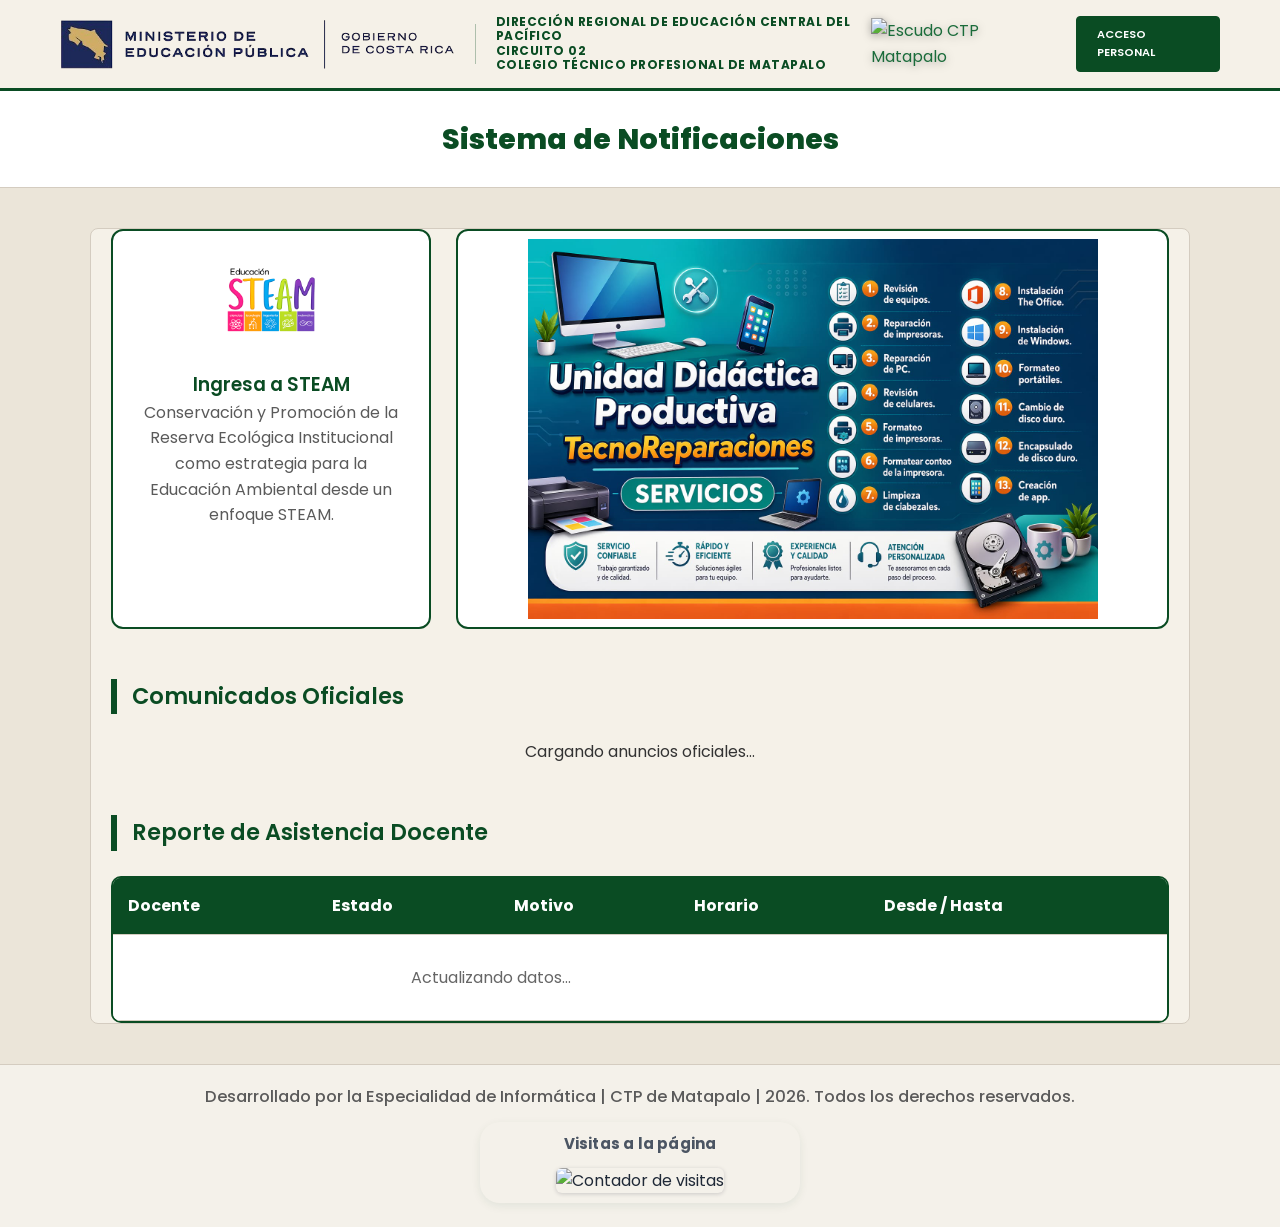
==== commit 3ea3a001: "Mover footer dentro del body en index.html para cumplir estándar HTML5" ====
--- a/index.html
+++ b/index.html
@@ -17,17 +17,20 @@
             border-top: 1px solid var(--borde);
             background: rgba(255, 255, 255, 0.45);
         }
+        
         .footer-content {
             max-width: 1100px;
             margin: 0 auto;
             text-align: center;
             color: #1f2937;
         }
+        
         .footer-content p {
             margin: 0;
             font-size: 1.02rem;
             line-height: 1.5;
         }
+        
         .footer-visitas {
             margin-top: 12px;
             display: flex;
@@ -38,23 +41,36 @@
             margin-right: auto;
             box-shadow: 0 3px 10px rgba(10, 76, 35, 0.08);
         }
+        
         .footer-visitas-label {
             color: #4b5563;
             font-weight: 700;
             font-size: 0.94rem;
             letter-spacing: 0.2px;
         }
+        
         .footer-visitas-badge {
             max-width: 100%;
             height: auto;
             border-radius: 6px;
             box-shadow: 0 1px 4px rgba(17, 24, 39, 0.18);
         }
+        
         @media (max-width: 600px) {
-            .site-footer { padding: 18px 12px 22px; }
-            .footer-content p { font-size: 0.95rem; }
-            .footer-visitas { gap: 8px; padding: 9px 10px; border-radius: 14px; }
-            .footer-visitas-label { font-size: 0.9rem; }
+            .site-footer {
+                padding: 18px 12px 22px;
+            }
+            .footer-content p {
+                font-size: 0.95rem;
+            }
+            .footer-visitas {
+                gap: 8px;
+                padding: 9px 10px;
+                border-radius: 14px;
+            }
+            .footer-visitas-label {
+                font-size: 0.9rem;
+            }
         }
     </style>
 </head>
@@ -68,6 +84,7 @@
                 <div class="divider"></div>
                 <div class="logo-gobierno">
                     <strong>Dirección Regional de Educación Central del Pacífico</strong><br>
+                    <strong>Circuito 02</strong><br>
                     <strong>Colegio Técnico Profesional de Matapalo</strong><br>
                 </div>
             </div>
@@ -198,9 +215,9 @@
                 month: '2-digit',
                 day: '2-digit'
             }).formatToParts(new Date());
-            const anio = partes.find(p => p.type === 'year')?.value || '0000';
-            const mes = partes.find(p => p.type === 'month')?.value || '00';
-            const dia = partes.find(p => p.type === 'day')?.value || '00';
+            const anio = partes.find(p => p.type === 'year') ? .value || '0000';
+            const mes = partes.find(p => p.type === 'month') ? .value || '00';
+            const dia = partes.find(p => p.type === 'day') ? .value || '00';
             return `${anio}-${mes}-${dia}`;
         }
 
@@ -211,9 +228,9 @@
                 month: '2-digit',
                 day: '2-digit'
             }).formatToParts(fecha);
-            const anio = partes.find(p => p.type === 'year')?.value || '0000';
-            const mes = partes.find(p => p.type === 'month')?.value || '00';
-            const dia = partes.find(p => p.type === 'day')?.value || '00';
+            const anio = partes.find(p => p.type === 'year') ? .value || '0000';
+            const mes = partes.find(p => p.type === 'month') ? .value || '00';
+            const dia = partes.find(p => p.type === 'day') ? .value || '00';
             return `${anio}-${mes}-${dia}`;
         }
 
@@ -224,8 +241,8 @@
                 minute: '2-digit',
                 hour12: false
             }).formatToParts(new Date());
-            const hora = Number(partes.find(p => p.type === 'hour')?.value || 0);
-            const minuto = Number(partes.find(p => p.type === 'minute')?.value || 0);
+            const hora = Number(partes.find(p => p.type === 'hour') ? .value || 0);
+            const minuto = Number(partes.find(p => p.type === 'minute') ? .value || 0);
             return hora * 60 + minuto;
         }
 
@@ -248,7 +265,7 @@
 
                 tabla.innerHTML = "";
                 const horaActual = obtenerHoraCostaRica(); // minutos desde medianoche en Costa Rica
-                const pasaronLas12 = horaActual >= 12 * 60;        // >= 12:00
+                const pasaronLas12 = horaActual >= 12 * 60; // >= 12:00
                 const pasaronLas1630 = horaActual >= 16 * 60 + 30; // >= 16:30
 
                 datos.forEach(a => {
@@ -297,17 +314,16 @@
             cargarAusencias();
         };
     </script>
+    <footer class="site-footer">
+        <div class="footer-content">
+            <p>Desarrollado por la Especialidad de Informática | CTP de Matapalo | 2026. Todos los derechos reservados.</p>
+            <div class="footer-visitas" aria-label="Contador de visitas">
+                <span class="footer-visitas-label">Visitas a la página</span>
+                <!-- Contador de visitas usando visitorbadge.io -->
+                <img class="footer-visitas-badge" src="https://api.visitorbadge.io/api/visitors?path=sistema-informacion-ctp-matapalo.ed.cr&countColor=%232980b9" alt="Contador de visitas">
+            </div>
+        </div>
+    </footer>
 </body>
 
-<footer class="site-footer">
-    <div class="footer-content">
-        <p>Desarrollado por la Especialidad de Informática | CTP de Matapalo | 2026. Todos los derechos reservados.</p>
-        <div class="footer-visitas" aria-label="Contador de visitas">
-            <span class="footer-visitas-label">Visitas a la página</span>
-            <!-- Contador de visitas usando visitorbadge.io -->
-            <img class="footer-visitas-badge" src="https://api.visitorbadge.io/api/visitors?path=sistema-informacion-ctp-matapalo.ed.cr&countColor=%232980b9" alt="Contador de visitas">
-        </div>
-    </div>
-</footer>
-
-</html>
+</html>
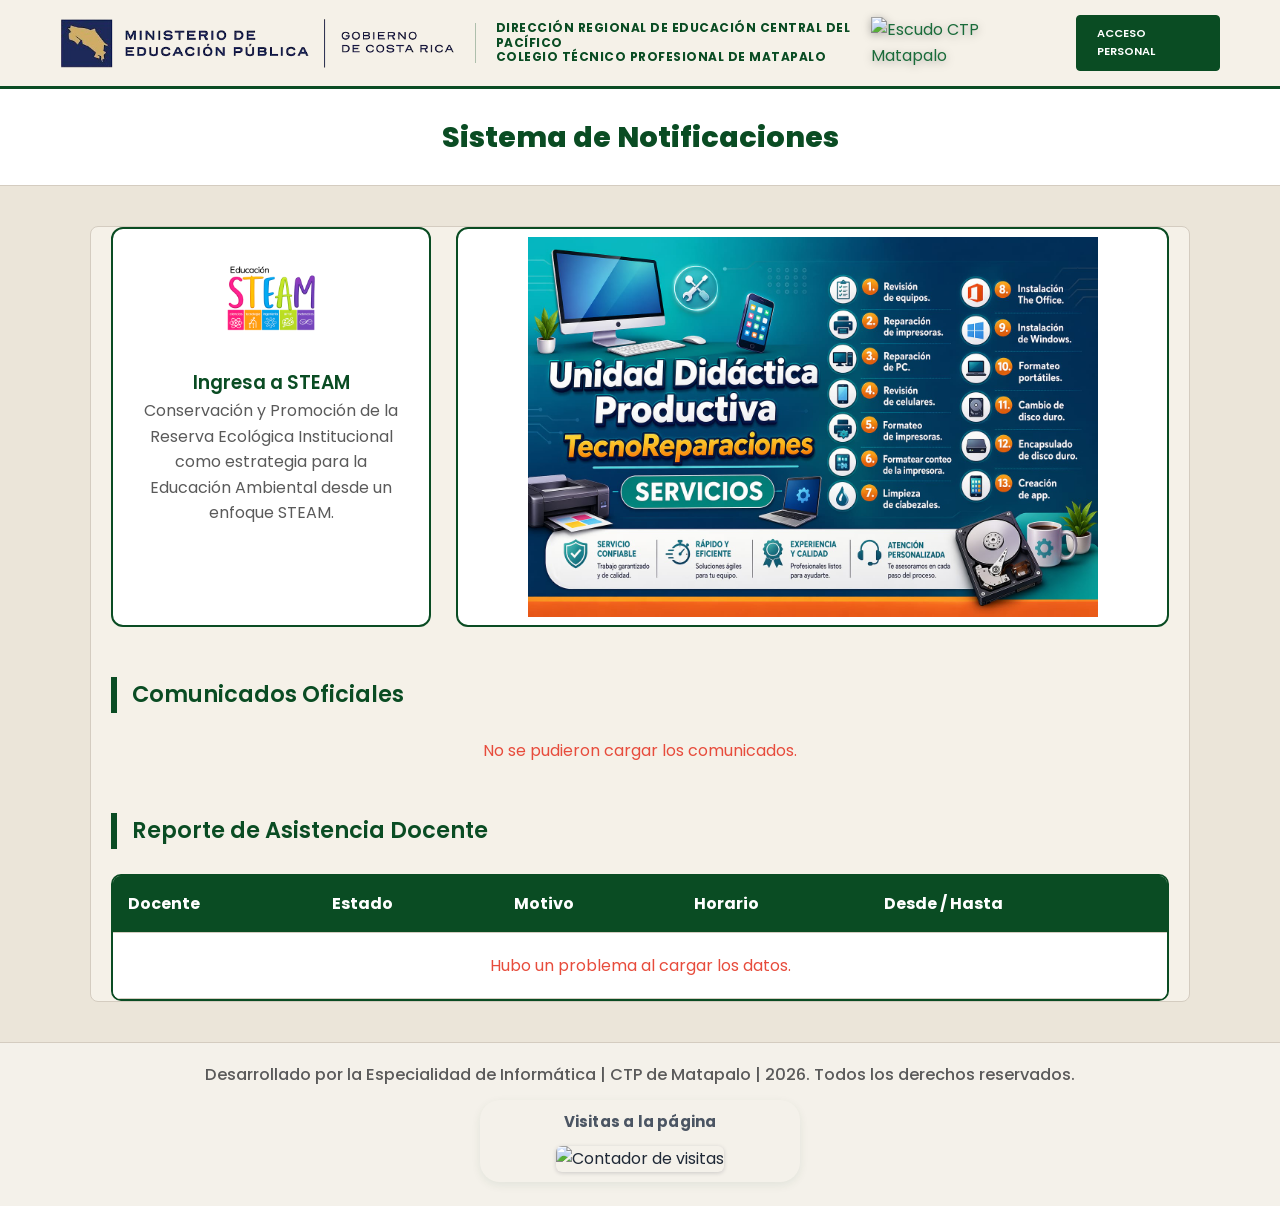
==== commit 25569b7a: "Revert "Mover footer dentro del body en index.html para cumplir estándar HTML5" This reverts commit " ====
--- a/index.html
+++ b/index.html
@@ -17,20 +17,17 @@
             border-top: 1px solid var(--borde);
             background: rgba(255, 255, 255, 0.45);
         }
-        
         .footer-content {
             max-width: 1100px;
             margin: 0 auto;
             text-align: center;
             color: #1f2937;
         }
-        
         .footer-content p {
             margin: 0;
             font-size: 1.02rem;
             line-height: 1.5;
         }
-        
         .footer-visitas {
             margin-top: 12px;
             display: flex;
@@ -41,36 +38,23 @@
             margin-right: auto;
             box-shadow: 0 3px 10px rgba(10, 76, 35, 0.08);
         }
-        
         .footer-visitas-label {
             color: #4b5563;
             font-weight: 700;
             font-size: 0.94rem;
             letter-spacing: 0.2px;
         }
-        
         .footer-visitas-badge {
             max-width: 100%;
             height: auto;
             border-radius: 6px;
             box-shadow: 0 1px 4px rgba(17, 24, 39, 0.18);
         }
-        
         @media (max-width: 600px) {
-            .site-footer {
-                padding: 18px 12px 22px;
-            }
-            .footer-content p {
-                font-size: 0.95rem;
-            }
-            .footer-visitas {
-                gap: 8px;
-                padding: 9px 10px;
-                border-radius: 14px;
-            }
-            .footer-visitas-label {
-                font-size: 0.9rem;
-            }
+            .site-footer { padding: 18px 12px 22px; }
+            .footer-content p { font-size: 0.95rem; }
+            .footer-visitas { gap: 8px; padding: 9px 10px; border-radius: 14px; }
+            .footer-visitas-label { font-size: 0.9rem; }
         }
     </style>
 </head>
@@ -84,7 +68,6 @@
                 <div class="divider"></div>
                 <div class="logo-gobierno">
                     <strong>Dirección Regional de Educación Central del Pacífico</strong><br>
-                    <strong>Circuito 02</strong><br>
                     <strong>Colegio Técnico Profesional de Matapalo</strong><br>
                 </div>
             </div>
@@ -215,9 +198,9 @@
                 month: '2-digit',
                 day: '2-digit'
             }).formatToParts(new Date());
-            const anio = partes.find(p => p.type === 'year') ? .value || '0000';
-            const mes = partes.find(p => p.type === 'month') ? .value || '00';
-            const dia = partes.find(p => p.type === 'day') ? .value || '00';
+            const anio = partes.find(p => p.type === 'year')?.value || '0000';
+            const mes = partes.find(p => p.type === 'month')?.value || '00';
+            const dia = partes.find(p => p.type === 'day')?.value || '00';
             return `${anio}-${mes}-${dia}`;
         }
 
@@ -228,9 +211,9 @@
                 month: '2-digit',
                 day: '2-digit'
             }).formatToParts(fecha);
-            const anio = partes.find(p => p.type === 'year') ? .value || '0000';
-            const mes = partes.find(p => p.type === 'month') ? .value || '00';
-            const dia = partes.find(p => p.type === 'day') ? .value || '00';
+            const anio = partes.find(p => p.type === 'year')?.value || '0000';
+            const mes = partes.find(p => p.type === 'month')?.value || '00';
+            const dia = partes.find(p => p.type === 'day')?.value || '00';
             return `${anio}-${mes}-${dia}`;
         }
 
@@ -241,8 +224,8 @@
                 minute: '2-digit',
                 hour12: false
             }).formatToParts(new Date());
-            const hora = Number(partes.find(p => p.type === 'hour') ? .value || 0);
-            const minuto = Number(partes.find(p => p.type === 'minute') ? .value || 0);
+            const hora = Number(partes.find(p => p.type === 'hour')?.value || 0);
+            const minuto = Number(partes.find(p => p.type === 'minute')?.value || 0);
             return hora * 60 + minuto;
         }
 
@@ -265,7 +248,7 @@
 
                 tabla.innerHTML = "";
                 const horaActual = obtenerHoraCostaRica(); // minutos desde medianoche en Costa Rica
-                const pasaronLas12 = horaActual >= 12 * 60; // >= 12:00
+                const pasaronLas12 = horaActual >= 12 * 60;        // >= 12:00
                 const pasaronLas1630 = horaActual >= 16 * 60 + 30; // >= 16:30
 
                 datos.forEach(a => {
@@ -314,16 +297,17 @@
             cargarAusencias();
         };
     </script>
-    <footer class="site-footer">
-        <div class="footer-content">
-            <p>Desarrollado por la Especialidad de Informática | CTP de Matapalo | 2026. Todos los derechos reservados.</p>
-            <div class="footer-visitas" aria-label="Contador de visitas">
-                <span class="footer-visitas-label">Visitas a la página</span>
-                <!-- Contador de visitas usando visitorbadge.io -->
-                <img class="footer-visitas-badge" src="https://api.visitorbadge.io/api/visitors?path=sistema-informacion-ctp-matapalo.ed.cr&countColor=%232980b9" alt="Contador de visitas">
-            </div>
+</body>
+
+<footer class="site-footer">
+    <div class="footer-content">
+        <p>Desarrollado por la Especialidad de Informática | CTP de Matapalo | 2026. Todos los derechos reservados.</p>
+        <div class="footer-visitas" aria-label="Contador de visitas">
+            <span class="footer-visitas-label">Visitas a la página</span>
+            <!-- Contador de visitas usando visitorbadge.io -->
+            <img class="footer-visitas-badge" src="https://api.visitorbadge.io/api/visitors?path=sistema-informacion-ctp-matapalo.ed.cr&countColor=%232980b9" alt="Contador de visitas">
         </div>
-    </footer>
-</body>
-
-</html>+    </div>
+</footer>
+
+</html>
